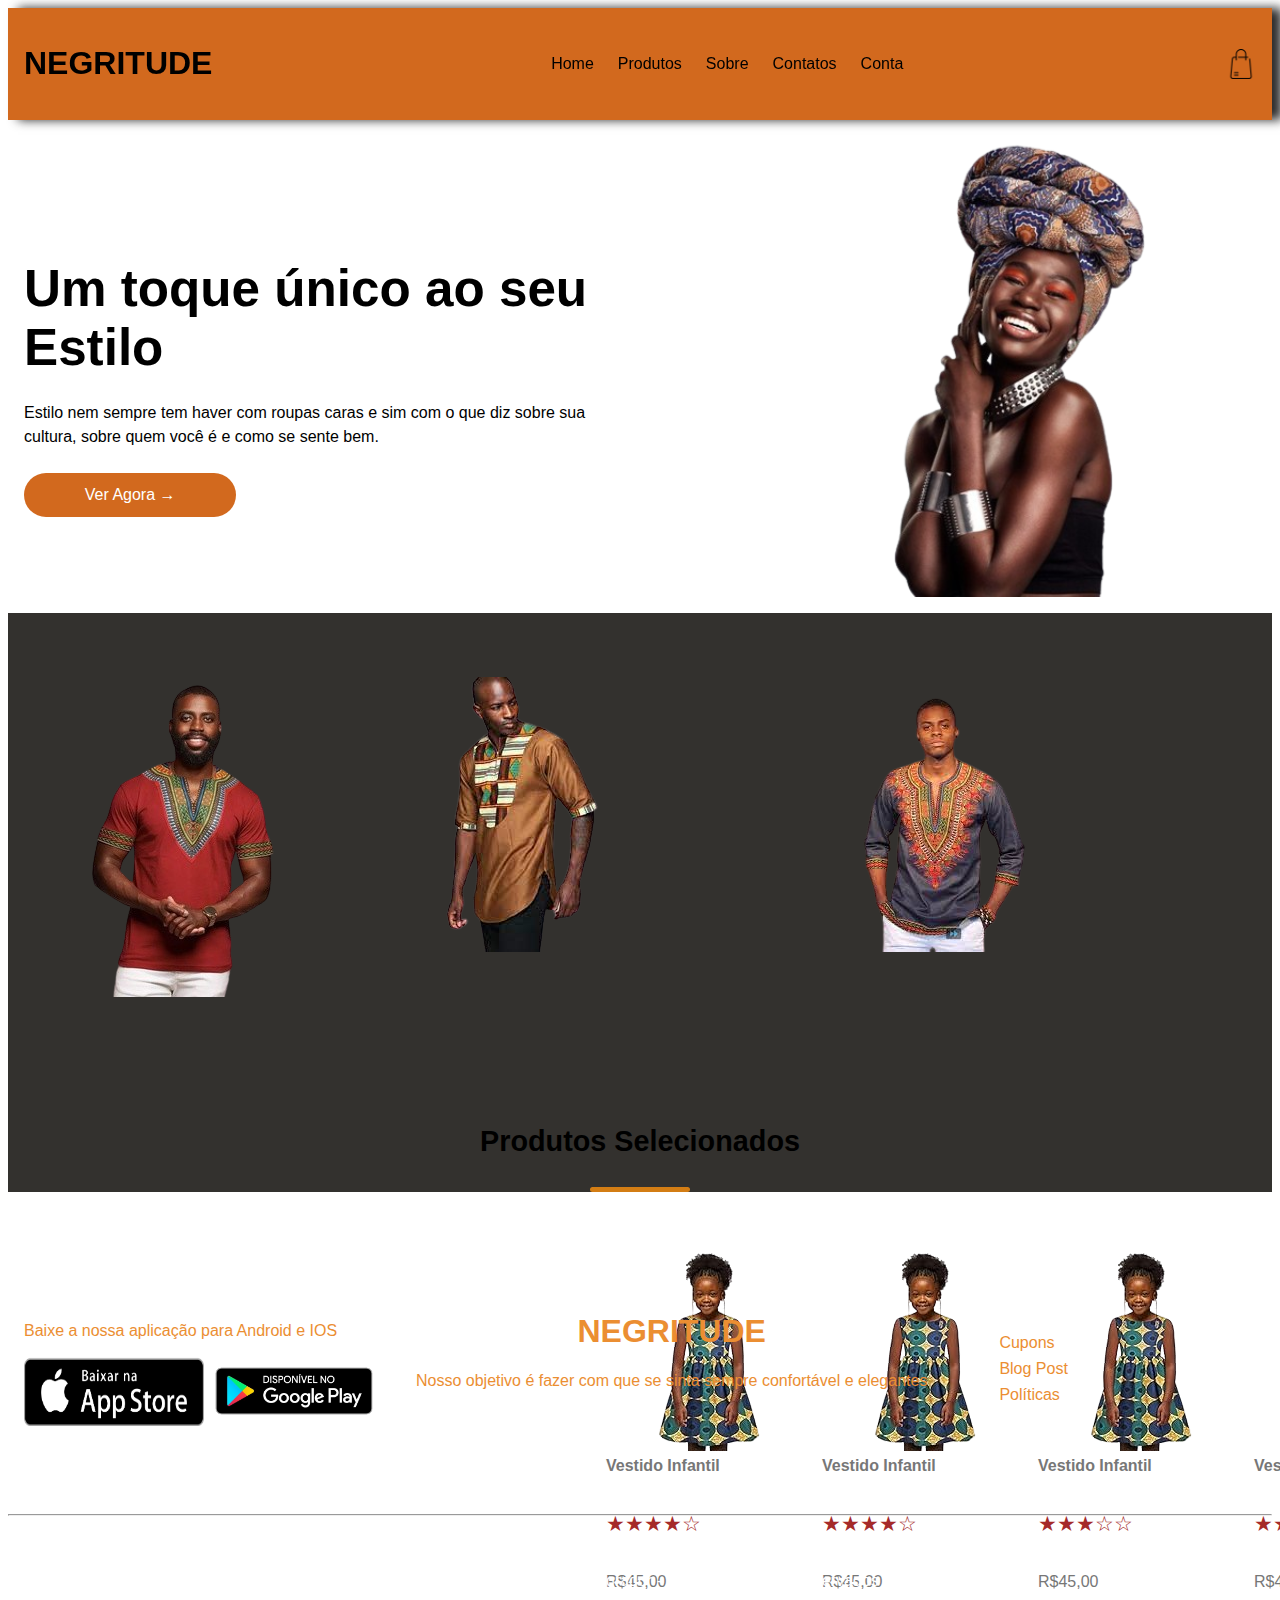
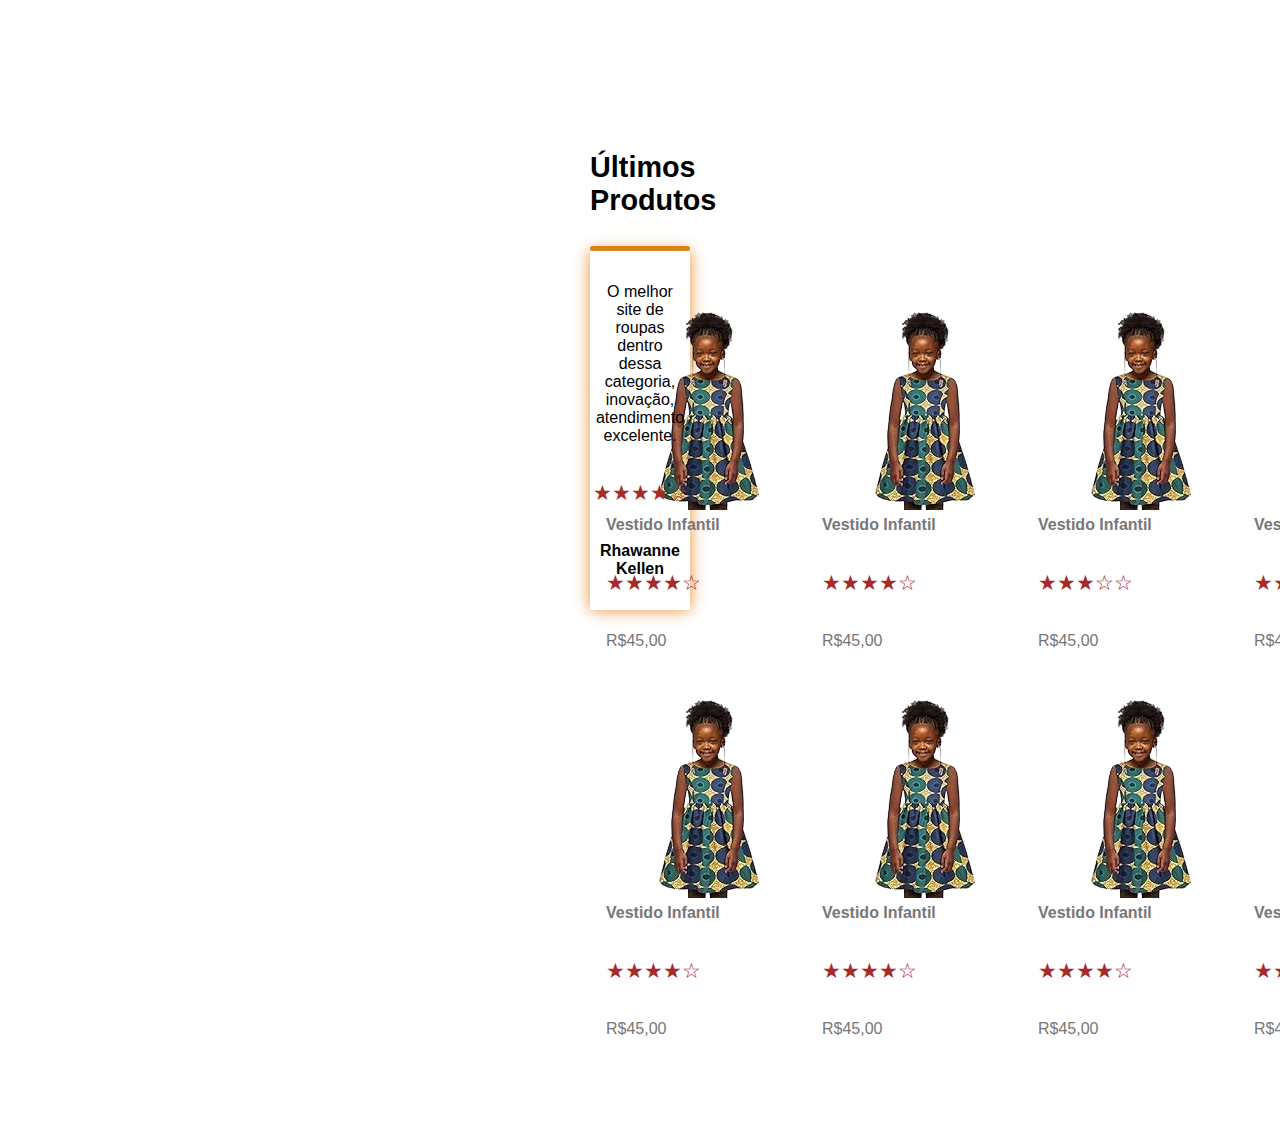
==== HOME/index.html @ 1b10b493 "v0.1-erro-texto-sobre-imagens" ====
<!DOCTYPE html>
<html lang="PT-BR">

<head>
    <meta charset="UTF-8">
    <meta http-equiv="X-UA-Compatible" content="IE=edge" />
    <meta name=" viewport " content="width=device-width, initial-scale=1.0 ">
    <link rel="stylesheet" href="style.css">
    <title>Projeto Integrador / Ecommerce </title>
</head>

<body>
    <div class="navbar show-menu">
        <div class="header-inner-content">
            <h1 class="logo"> NEGRITUDE</h1>
            <nav>
                <ul>
                    <li> Home</li>
                    <li> Produtos</li>
                    <li> Sobre</li>
                    <li> Contatos</li>
                    <li> Conta</li>
                </ul>
            </nav>
            <div class="nav-icon-container">
                <img src="img/sacolinha.png" />
                <img src="img/hamburguer.png" class="menu-botton" />
            </div>
        </div>
    </div>

    <header>
        <div class="header-inner-content">
            <div class="header-bottom-side">
                <div class="header-bottom-side-left">
                    <h2>Um toque único ao seu Estilo </h2>
                    <p>Estilo nem sempre tem haver com roupas caras e sim com o que diz sobre sua cultura, sobre quem você é e como se sente bem.</p>

                    <button> Ver Agora &#8594;</button>

                </div>
                <div class="header-bottom-side-right">
                    <img src="img/turbante-removebg-preview.png" alt="" />
                </div>
            </div>
        </div>
    </header>


    <!--main content - conteúdo principal-->

    <main>
        <div class="background">
            <div class=" page-inner-content">
                <div class="cols cols-3">
                    <img src="img/camisa1-removebg-preview.png" alt="" />
                    <img src="img/camisa2-removebg-preview.png" alt="" />
                    <img src="img/camisa3-removebg-preview.png" alt="" />

                </div>

            </div>

        </div>
        <div>
            <div class=" page-inner-content">
                <h3 class="section-title">Produtos Selecionados</h3>
                <div class="subtitle-underline">
                    <div class=" cols cols-4">
                        <div class="product">
                            <img src="img/vestidoCriança2-removebg-preview.png" alt=" " />
                            <p class="product-name ">Vestido Infantil</p>
                            <p class="rate ">&#9733;&#9733;&#9733;&#9733;&#9734;</p>
                            <p class="product-price "> R$45,00</p>
                        </div>
                        <div class="product ">
                            <img src="img/vestidoCriança2-removebg-preview.png " alt=" " />
                            <p class="product-name ">Vestido Infantil</p>
                            <p class="rate ">&#9733;&#9733;&#9733;&#9733;&#9734;</p>
                            <p class="product-price "> R$45,00</p>

                        </div>
                        <div class="product">
                            <img src="img/vestidoCriança2-removebg-preview.png " alt=" " />
                            <p class="product-name ">Vestido Infantil</p>
                            <p class="rate ">&#9733;&#9733;&#9733;&#9734;&#9734;</p>
                            <p class="product-price "> R$45,00</p>
                        </div>
                        <div class="product">
                            <img src="img/vestidoCriança2-removebg-preview.png " alt=" " />
                            <p class="product-name ">Vestido Infantil</p>
                            <p class="rate ">&#9733;&#9733;&#9733;&#9733;&#9734;</p>
                            <p class="product-price "> R$45,00</p>
                        </div>
                    </div>
                    <div class="page-inner-content">
                        <h3 class="section-title">Últimos Produtos</h3>
                        <div class="subtitle-underline">
                            <div class=" cols cols-4">
                                <div class="product">
                                    <img src="img/vestidoCriança2-removebg-preview.png" alt=" " />
                                    <p class="product-name ">Vestido Infantil</p>
                                    <p class="rate ">&#9733;&#9733;&#9733;&#9733;&#9734;</p>
                                    <p class="product-price "> R$45,00</p>
                                </div>

                                <div class="product">
                                    <img src="img/vestidoCriança2-removebg-preview.png " alt=" " />
                                    <p class="product-name ">Vestido Infantil</p>
                                    <p class="rate ">&#9733;&#9733;&#9733;&#9733;&#9734;</p>
                                    <p class="product-price "> R$45,00</p>
                                </div>

                                <div class="product">
                                    <img src="img/vestidoCriança2-removebg-preview.png " alt=" " />
                                    <p class="product-name ">Vestido Infantil</p>
                                    <p class="rate ">&#9733;&#9733;&#9733;&#9734;&#9734;</p>
                                    <p class="product-price "> R$45,00</p>
                                </div>

                                <div class="product ">
                                    <img src="img/vestidoCriança2-removebg-preview.png " alt=" " />
                                    <p class="product-name ">Vestido Infantil</p>
                                    <p class="rate ">&#9733;&#9733;&#9733;&#9733;&#9734;</p>
                                    <p class="product-price "> R$45,00</p>
                                </div>

                                <div class="product ">
                                    <img src="img/vestidoCriança2-removebg-preview.png " alt=" " />
                                    <p class="product-name ">Vestido Infantil</p>
                                    <p class="rate ">&#9733;&#9733;&#9733;&#9733;&#9734;</p>
                                    <p class="product-price "> R$45,00</p>
                                </div>

                                <div class="product ">
                                    <img src="img/vestidoCriança2-removebg-preview.png" alt=" " />
                                    <p class="product-name ">Vestido Infantil</p>
                                    <p class="rate ">&#9733;&#9733;&#9733;&#9733;&#9734;</p>
                                    <p class="product-price "> R$45,00</p>
                                </div>

                                <div class="product ">
                                    <img src="img/vestidoCriança2-removebg-preview.png " alt=" " />
                                    <p class="product-name ">Vestido Infantil</p>
                                    <p class="rate ">&#9733;&#9733;&#9733;&#9733;&#9734;</p>
                                    <p class="product-price "> R$45,00</p>
                                </div>

                                <div class="product ">
                                    <img src="img/vestidoCriança2-removebg-preview.png " alt=" " />
                                    <p class="product-name ">Vestido Infantil</p>
                                    <p class="rate ">&#9733;&#9733;&#9733;&#9733;&#9734;</p>
                                    <p class="product-price "> R$45,00</p>
                                </div>
                            </div>
                        </div>
                    </div>
                    <div>
                        <div class="page-inner-content">
                            <div class="comentarios">
                                <div class="comentario">
                                </div>
                                <p>O melhor site de roupas dentro dessa categoria, inovação, atendimento excelente. </p>
                                <p class="rate ">&#9733;&#9733;&#9733;&#9733;&#9734;</p>
                                <p>Rhawanne Kellen</p>
                            </div>
                        </div>

                    </div>
                </div>
    </main>

    <footer class="background">
        <div class="page-inner-content footer-content">
            <div class="download-options">
                <p>Baixe Nossa Aplicação</p>
                <p>Baixe a nossa aplicação para Android e IOS</p>

                <div>
                    <img src="img/app-store.png" alt="" />
                    <img src="img/google-removebg-preview.png" alt="" />
                </div>
            </div>
            <div class="logo-footer">
                <h1 class="logo"> NEGRITUDE</h1>
                <p>Nosso objetivo é fazer com que se sinta sempre confortável e elegantes </p>
            </div>

            <div class="links-footer">
                <h3>Links Úteis</h3>

                <ul>
                    <li>Cupons </li>
                    <li>Blog Post </li>
                    <li>Políticas </li>
                </ul>

            </div>
        </div>
        <hr class="page-inner-content" />

        <div class="page-inner-content copyright">
            <p>Copyright 2023 - Projeto Integrador - Todos os Direitos Reservados</p>
        </div>

    </footer>

    <script>
        const navbar = document.querySelector(" .navbar ");
        const menuButton = document.querySelector(".menuBotton ");
        menuButton.addEventListener(' click ', () => {
            navbar.classList.toggle("show-menu ");
        });
    </script>
</body>

</html>
---- HOME/style.css ----
{
  box-sizing: border-box;
  padding: 0;
  margin: 0;
}

body {
  font-family: "arial";
}

/*conteudo interno do header*/

.header-inner-content {
  max-width: 1300px;
  margin-left: auto;
  margin-right: auto;
}

.navbar {
  background-color: chocolate;
  padding: 1rem;
  position: sticky;
  top: 0;
  box-shadow: 10px 0px 10px #2c2c2c;
  z-index: 99;
}

.navbar > div {
  display: flex;
  align-items: center;
  justify-content: space-between;
  position: relative;
}

nav ul {
  display: flex;
  list-style: none;
  /*desapecer os pontos da lista*/
  align-items: center;
}

.nav-icon-container {
  display: flex;
  align-items: center;
}

.nav-icon-container img {
  width: 30px;
  cursor: pointer;
}

.nav-icon-container img::first-child {
  margin-right: 1rem;
}

nav ul li {
  margin-right: 1.5rem;
  cursor: pointer;
}

nav ul li:hover {
  transform: translateY(-5px);
  transition: all 0.2s;
  font-weight: bold;
}

.menu-botton {
  display: none;
}

.header-bottom-side {
  display: flex;
  align-items: center;
  justify-self: center;
  padding: 1rem;
}

.header-bottom-side-left {
  height: 100%;
  flex-basis: 50%;
}

.header-bottom-side-left h2 {
  font-size: 3.2rem;
  margin-bottom: 1.5rem;
}

.header-bottom-side-left p {
  line-height: 1.5rem;
  margin-bottom: 1.5rem;
}

.header-bottom-side-left button {
  background-color: chocolate;
  border: none;
  cursor: pointer;
  padding: 0.8rem 3.8rem;
  border-radius: 9999px;
  color: #fff;
  font-size: 1rem;
  transition: all 0.2s;
}

/*muda a cor do botão quando passa o mouse em cima*/

.header-bottom-side button:hover {
  background-color: rgb(75, 31, 1);
}

.header-bottom-side-right {
  flex-basis: 50%;
  display: flex;
  align-items: center;
  justify-content: center;
}

.header-bottom-side-right img {
  width: 115%;
}

/*tornar responsivo*/

@media (max-width: 800px) {
  .logo {
    font-size: 1.2rem;
  }
  .menu-botton {
    display: block;
  }
  .header-bottom-side {
    flex-direction: column;
    text-align: center;
    padding-top: 4rem;
  }
  nav {
    position: absolute;
    background-color: blueviolet;
    width: 100%;
    top: 46px;
    display: none;
  }
  .show-menu nav {
    display: block;
  }
  nav ul {
    flex-direction: column;
  }
  nav ul li {
    text-align: center;
    padding: 0.8rem;
  }
}

.cols {
  display: grid;
  padding: 4rem 1rem;
  justify-content: space-evenly;
}

.cols-3 {
  grid-template-columns: repeat(3, 1fr);
}

.cols-3 img {
  max-width: 100%;
}

/*.cols-4 img {
     max-width: 100%;
 }*/

.cols-4 {
  grid-template-columns: repeat(4, 1fr);
  gap: 1rem;
}

.cols > * {
  cursor: pointer;
  transition: all 0.2s;
}

.cols > * :hover {
  transform: translateY(-5px);
}

.section-title {
  text-align: center;
  margin-top: 4rem;
  font-size: 1.8rem;
}

.subtitle-underline {
  width: 100px;
  height: 5px;
  background: rgb(211, 125, 20);
  border-radius: 9999px;
  margin: 8px auto 0 auto;
}

main {
  background-color: #33312e;
}

.product {
  color: #777777;
  margin-bottom: 1rem;
  display: flex;
  flex-direction: column;
}

.product-name {
  font-weight: 600;
  margin-top: 0.4rem;
}

.rate {
  color: brown;
  font-size: 1.3rem;
}

.product-price name {
  font-weight: 600;
}

/*media queries*/

@media (max-width: 800px) {
  .section-title {
    font-size: 1rem;
  }
  .cols-3 {
    grid-template-columns: repeat(1, 1fr);
  }
  .cols-3 {
    grid-template-columns: repeat(2, 1fr);
  }
  .product-name .product-price .rate {
    max-height: 1rem;
    overflow: hidden;
    font-size: 0.8rem;
  }
}

/*main content*/

/*Comentários*/

.comentarios {
  display: flex;
  flex-direction: column;
  align-items: center;
  justify-content: center;
  flex-basis: 30%;
  text-align: center;
  box-shadow: 0 0 15px#eb8e32;
  padding: 1rem;
  cursor: pointer;
  transition: all 0.2s;
}

.comentarios:hover {
  transform: translateY(-5px);
}

.comentarios p:first-child {
  font-weight: bold;
  font-size: 5rem;
  color: #2c2c2c;
  margin-top: 3rem;
  line-height: 2rem;
}

.comentarios p:last-child {
  font-weight: bold;
}

@media (max-width: 800px) {
  .comentarios {
    flex-direction: column;
  }
  .comentario {
    margin-bottom: 1.2rem;
  }
}

/*footer*/

.footer-content {
  display: flex;
  align-items: center;
  color: #eb8e32;
  padding: 4rem 1rem;
  gap: 2rem;
}

.download-options {
  margin: 1rem 0;
}

.download-options > p:first-child {
  font-weight: bold;
  color: #fff;
}

.download-options > div {
  display: flex;
}

.download-options > div img {
  width: 180px;
}

.logo-footer {
  text-align: center;
}

.links-footer h3 {
  color: #fff;
  margin-bottom: 0.8rem;
}

.links-footer ul {
  list-style: none;
}

.links-footer ul li {
  margin-bottom: 0.5rem;
  cursor: pointer;
}

.copyright {
  color: #fff;
  padding: 2rem 0;
  text-align: center;
}

/*Media Queries*/

@media (max-width: 800px) {
  .footer-content {
    font-size: 0.8rem;
  }
  .footer-content > div {
    padding: 1rem;
  }
  .download-options > div {
    display: inline;
  }
  .download-options > div img {
    width: 120px;
  }
  .copyright {
    font-size: 0.8rem;
  }
}
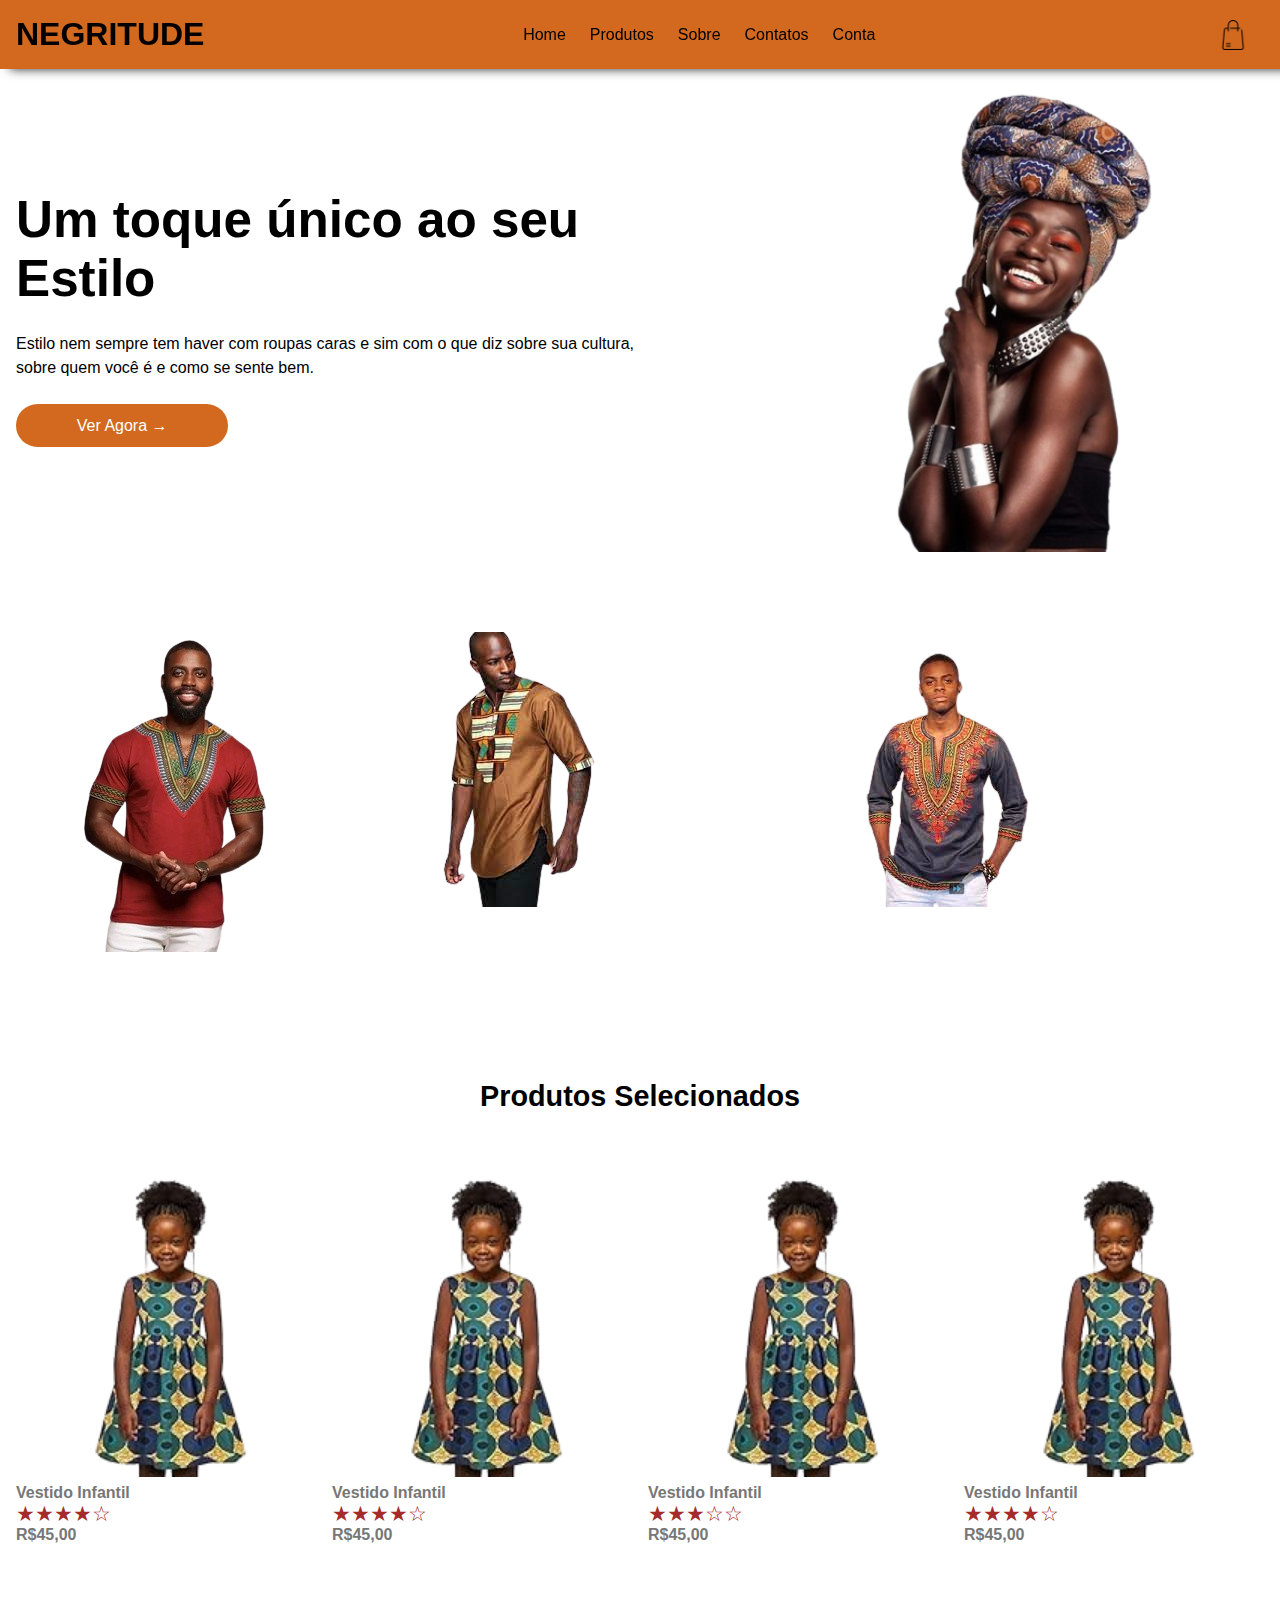
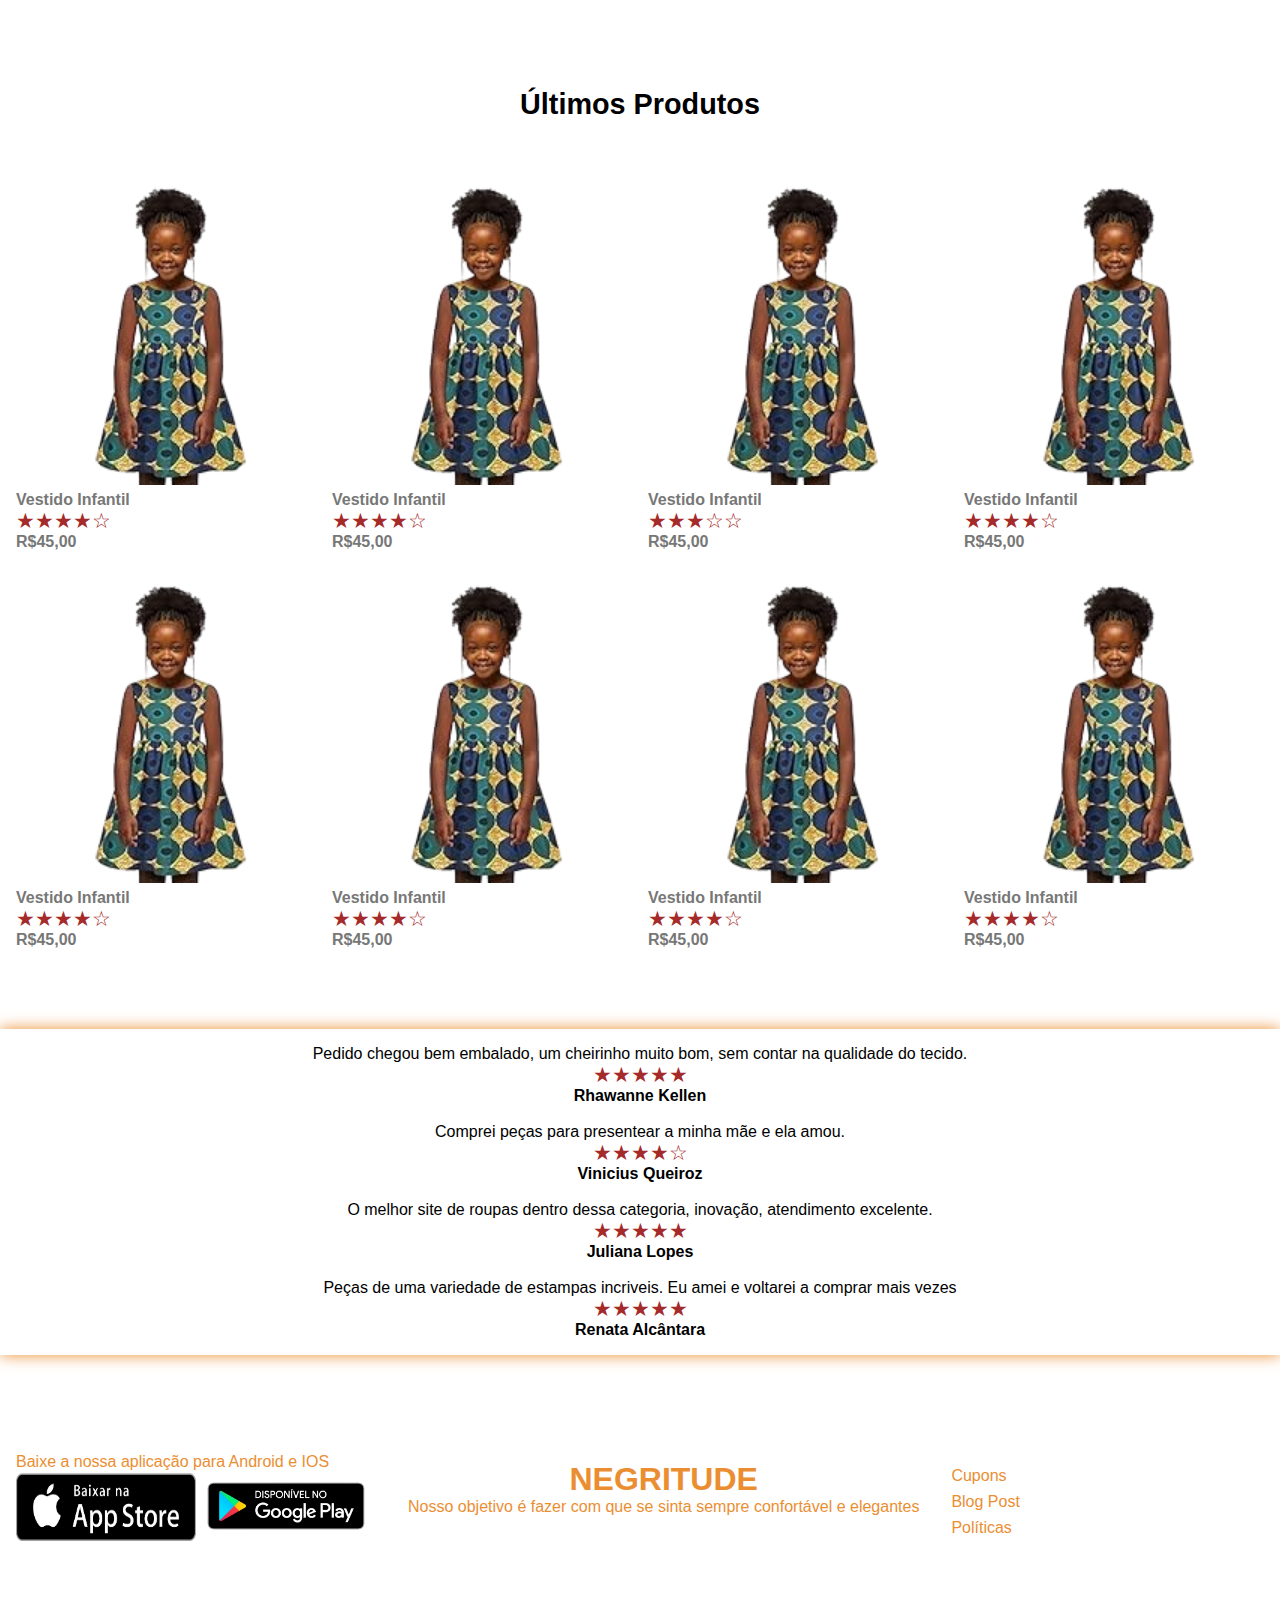
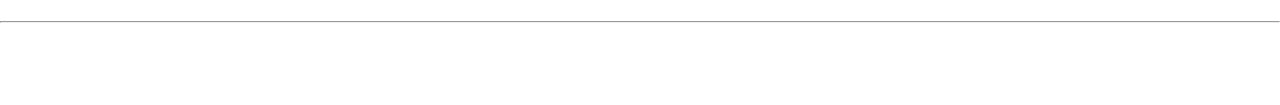
==== commit 310bc079: "patch-v0.2-texto-e-botao-sanduichi-corrigidos" ====
--- a/HOME/index.html
+++ b/HOME/index.html
@@ -4,7 +4,7 @@
 <head>
     <meta charset="UTF-8">
     <meta http-equiv="X-UA-Compatible" content="IE=edge" />
-    <meta name=" viewport " content="width=device-width, initial-scale=1.0 ">
+    <meta name="viewport" content="width=device-width, initial-scale=1.0">
     <link rel="stylesheet" href="style.css">
     <title>Projeto Integrador / Ecommerce </title>
 </head>
@@ -23,8 +23,10 @@
                 </ul>
             </nav>
             <div class="nav-icon-container">
-                <img src="img/sacolinha.png" />
-                <img src="img/hamburguer.png" class="menu-botton" />
+                <img src="img/sacolinha.png" alt="">
+                <img src="img/hamburguer.png" class="menu-botton" alt="">
+
+
             </div>
         </div>
     </div>
@@ -40,7 +42,7 @@
 
                 </div>
                 <div class="header-bottom-side-right">
-                    <img src="img/turbante-removebg-preview.png" alt="" />
+                    <img src="img/turbante-removebg-preview.png" alt="">
                 </div>
             </div>
         </div>
@@ -53,9 +55,9 @@
         <div class="background">
             <div class=" page-inner-content">
                 <div class="cols cols-3">
-                    <img src="img/camisa1-removebg-preview.png" alt="" />
-                    <img src="img/camisa2-removebg-preview.png" alt="" />
-                    <img src="img/camisa3-removebg-preview.png" alt="" />
+                    <img src="img/camisa1-removebg-preview.png" alt="">
+                    <img src="img/camisa2-removebg-preview.png" alt="">
+                    <img src="img/camisa3-removebg-preview.png" alt="">
 
                 </div>
 
@@ -160,9 +162,25 @@
                             <div class="comentarios">
                                 <div class="comentario">
                                 </div>
+                                <p>Pedido chegou bem embalado, um cheirinho muito bom, sem contar na qualidade do tecido.</p>
+                                <p class="rate ">&#9733;&#9733;&#9733;&#9733;&#9733;</p>
+                                <p>
+                                    <b>Rhawanne Kellen</b></p>
+                                <br>
+                                <p>Comprei peças para presentear a minha mãe e ela amou.</p>
+                                <p class="rate ">&#9733;&#9733;&#9733;&#9733;&#9734;</p>
+                                <p> <b>Vinicius Queiroz</b></p>
+
+                                <br>
                                 <p>O melhor site de roupas dentro dessa categoria, inovação, atendimento excelente. </p>
-                                <p class="rate ">&#9733;&#9733;&#9733;&#9733;&#9734;</p>
-                                <p>Rhawanne Kellen</p>
+                                <p class="rate ">&#9733;&#9733;&#9733;&#9733;&#9733;</p>
+                                <p> <b>Juliana Lopes</b></p>
+
+                                <br>
+                                <p>Peças de uma variedade de estampas incriveis. Eu amei e voltarei a comprar mais vezes</p>
+                                <p class="rate ">&#9733;&#9733;&#9733;&#9733;&#9733;</p>
+                                <p>Renata Alcântara</p>
+
                             </div>
                         </div>
 
@@ -197,7 +215,7 @@
 
             </div>
         </div>
-        <hr class="page-inner-content" />
+        <hr class="page-inner-content">
 
         <div class="page-inner-content copyright">
             <p>Copyright 2023 - Projeto Integrador - Todos os Direitos Reservados</p>
@@ -206,10 +224,10 @@
     </footer>
 
     <script>
-        const navbar = document.querySelector(" .navbar ");
-        const menuButton = document.querySelector(".menuBotton ");
-        menuButton.addEventListener(' click ', () => {
-            navbar.classList.toggle("show-menu ");
+        const navbar = document.querySelector(".navbar");
+        const menuButton = document.querySelector(".menu-botton");
+        menuButton.addEventListener('click', () => {
+            navbar.classList.toggle("show-menu");
         });
     </script>
 </body>
--- a/HOME/style.css
+++ b/HOME/style.css
@@ -1,4 +1,4 @@
- {
+* {
   box-sizing: border-box;
   padding: 0;
   margin: 0;
@@ -49,7 +49,7 @@
   cursor: pointer;
 }
 
-.nav-icon-container img::first-child {
+.nav-icon-container img:first-child {
   margin-right: 1rem;
 }
 
@@ -103,7 +103,7 @@
 
 /*muda a cor do botão quando passa o mouse em cima*/
 
-.header-bottom-side button:hover {
+.header-bottom-side-left button:hover {
   background-color: rgb(75, 31, 1);
 }
 
@@ -154,7 +154,7 @@
 .cols {
   display: grid;
   padding: 4rem 1rem;
-  justify-content: space-evenly;
+  justify-content: center;
 }
 
 .cols-3 {
@@ -189,17 +189,19 @@
   font-size: 1.8rem;
 }
 
-.subtitle-underline {
-  width: 100px;
-  height: 5px;
-  background: rgb(211, 125, 20);
-  border-radius: 9999px;
-  margin: 8px auto 0 auto;
-}
-
-main {
-  background-color: #33312e;
-}
+/*.subtitle-underline {
+    width: 100px;
+    height: 5px;
+    background: rgb(211, 125, 20);
+    border-radius: 9999px;
+    margin: 8px auto 0 auto;
+}*/
+
+/*main {
+    background-color: #33312e;
+}
+
+*/
 
 .product {
   color: #777777;
@@ -218,7 +220,7 @@
   font-size: 1.3rem;
 }
 
-.product-price name {
+.product-price {
   font-weight: 600;
 }
 
